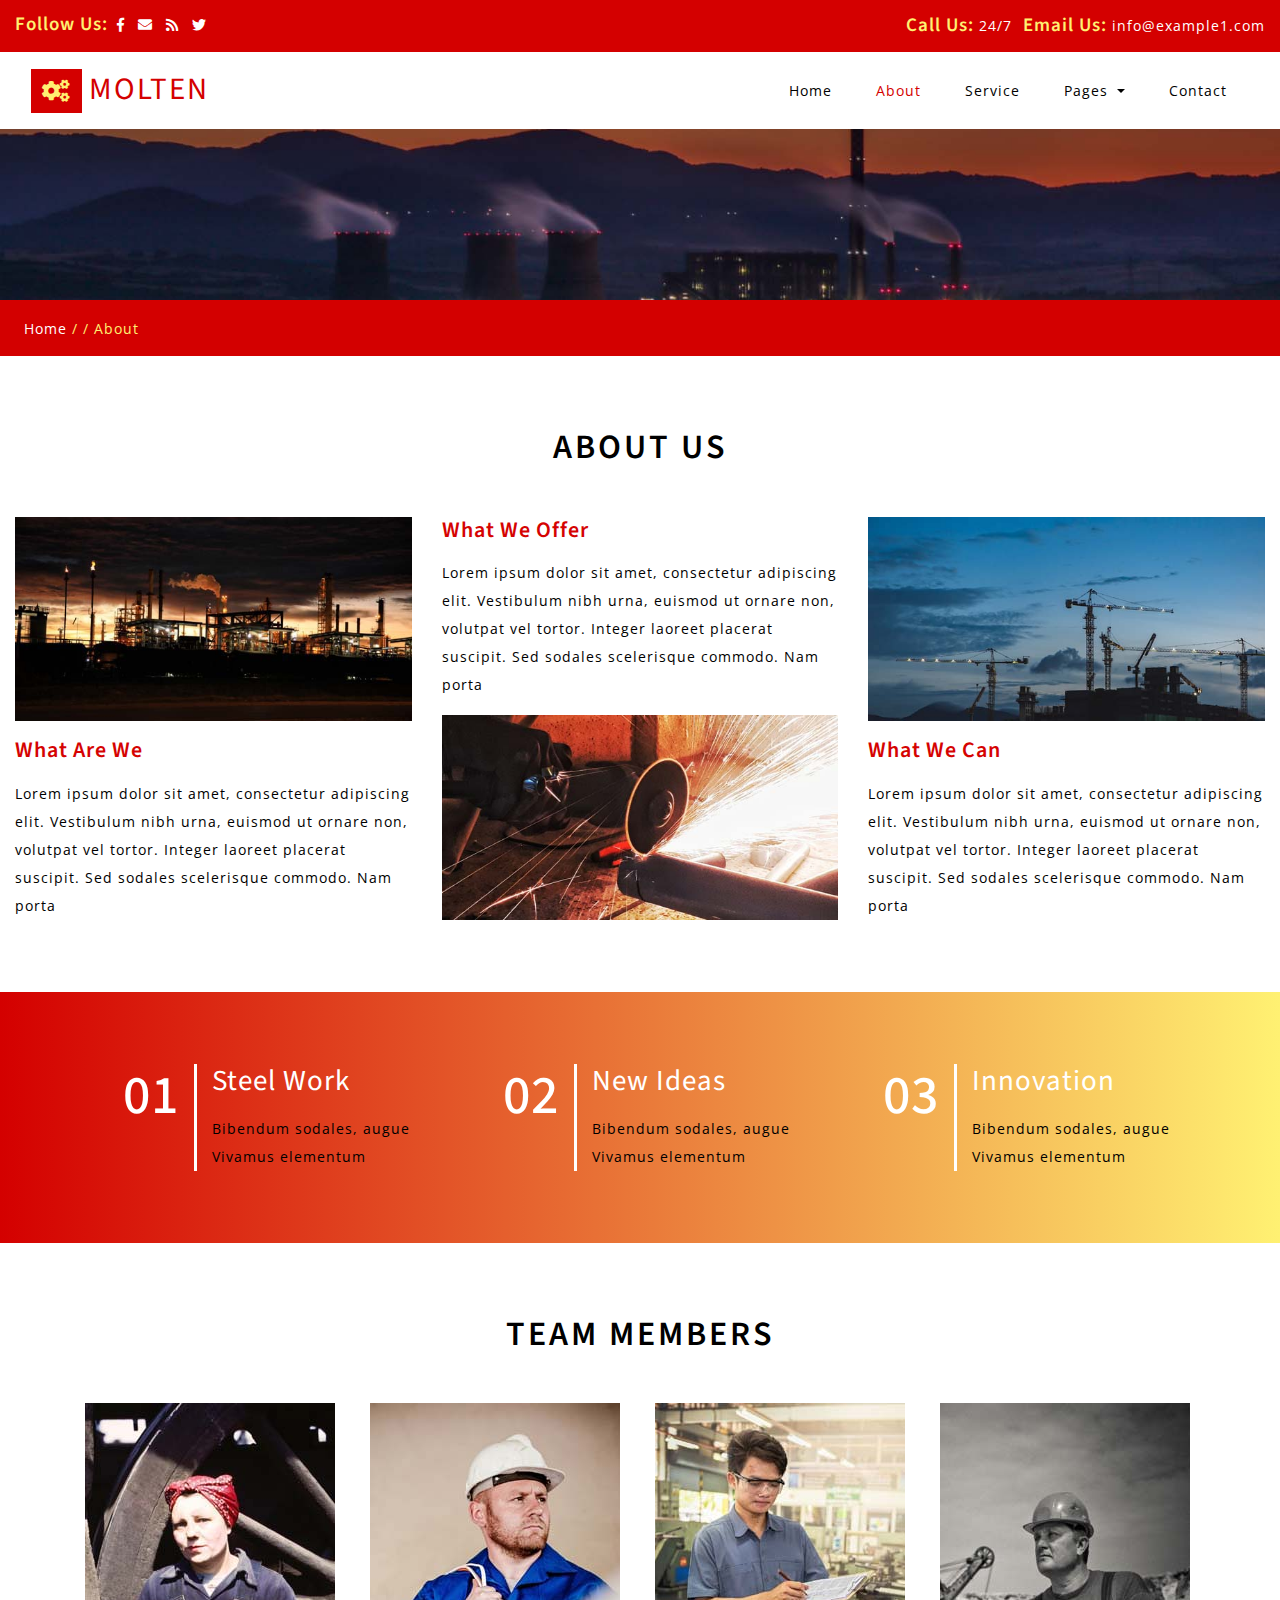
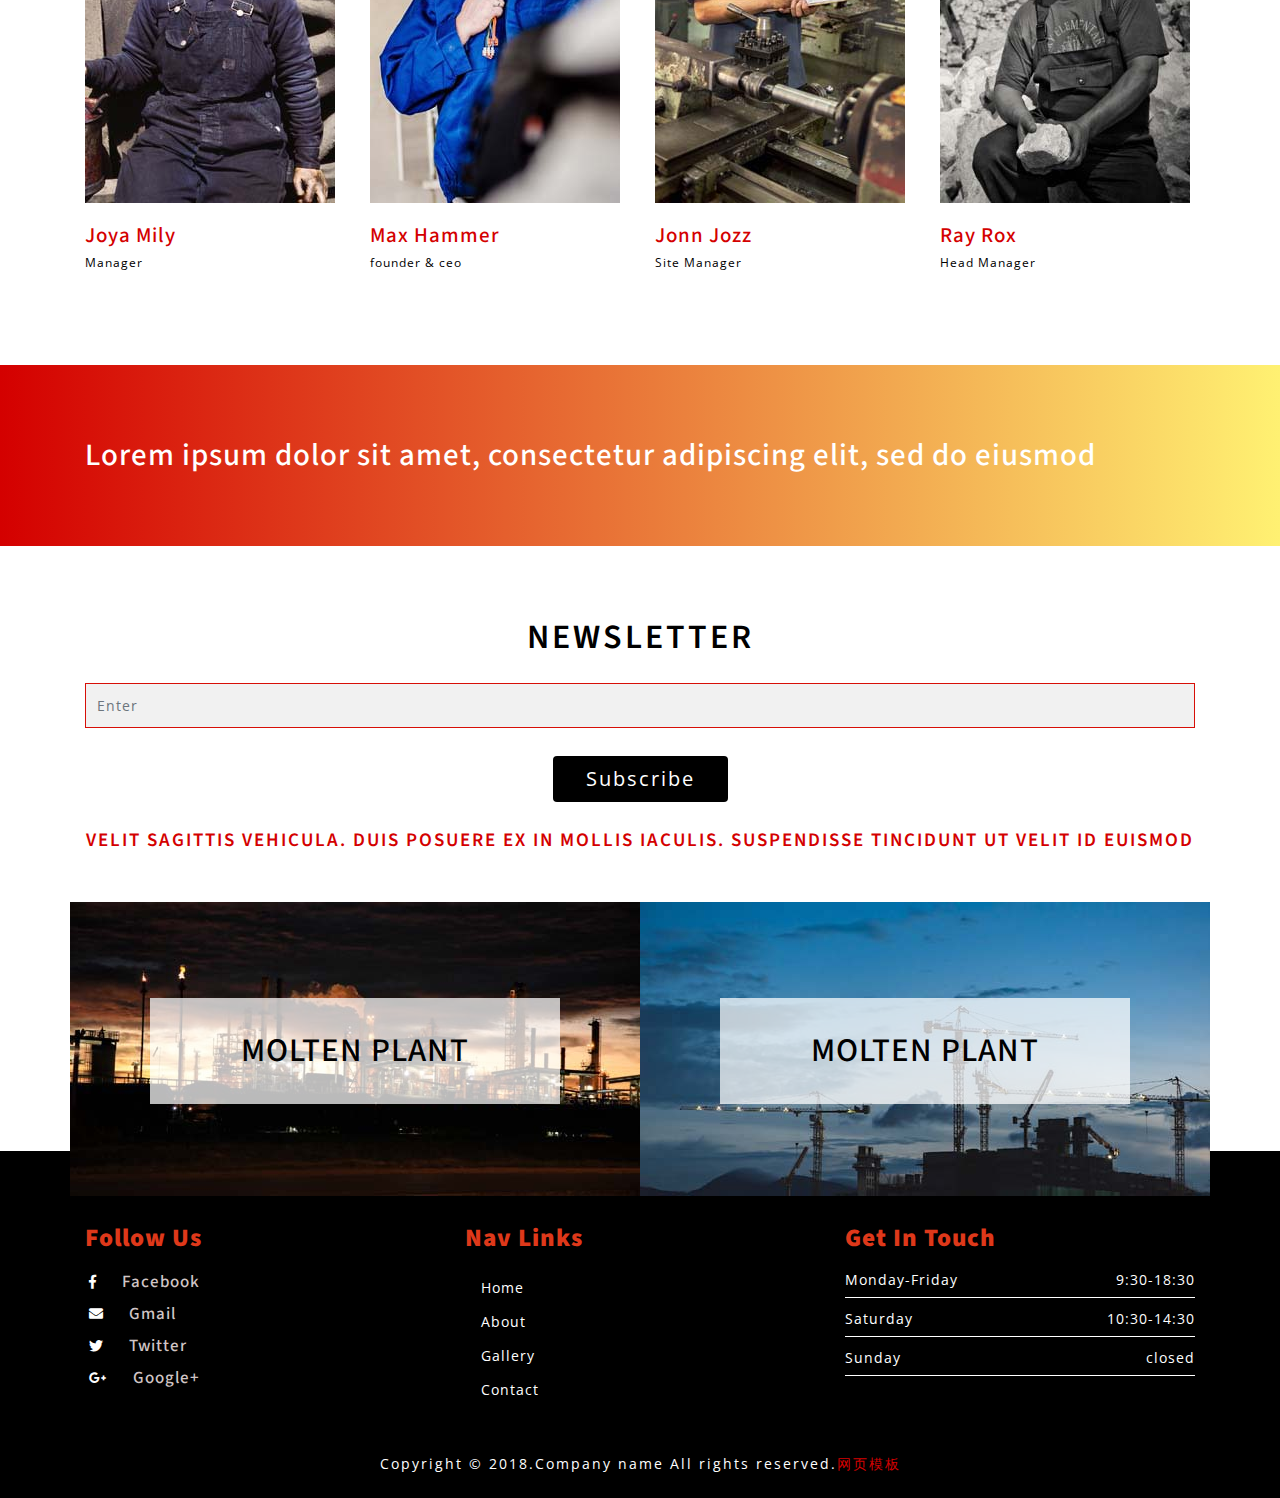
==== about.html @ 195ca198 "fisrt commit" ====
<!DOCTYPE html>
<html lang="zxx">
   <head>
      <title>About</title>
      <!--meta tags -->
      <meta charset="UTF-8">
      <meta name="viewport" content="width=device-width, initial-scale=1">
      <meta name="keywords" content="" />
      <script>
         addEventListener("load", function () {
         	setTimeout(hideURLbar, 0);
         }, false);
         
         function hideURLbar() {
         	window.scrollTo(0, 1);
         }
      </script>
      <!--//meta tags ends here-->
      <!--booststrap-->
      <link href="css/bootstrap.min.css" rel="stylesheet" type="text/css" media="all">
      <!--//booststrap end-->
      <!-- font-awesome icons -->
      <link href="css/fontawesome-all.min.css" rel="stylesheet" type="text/css" media="all">
      <!-- //font-awesome icons -->
      <!--stylesheets-->
      <link href="css/style.css" rel='stylesheet' type='text/css' media="all">
      <!--//stylesheets-->
      <link href="http://fonts.googleapis.com/css?family=Source+Sans+Pro:300,400,600,700" rel="stylesheet">
      <link href="http://fonts.googleapis.com/css?family=Open+Sans:300,400,600" rel="stylesheet">
   </head>
   <body>
      <!--headder-->
      <div class="header-outs" id="header">
         <!--banner -->
         <div class="header-most-top">
            <div class="one-headder">
               <div class="container-fluid">
                  <div class="row left-indus-icons RWDpagescrollfix">
                     <div class="col-lg-5 col-md-5 col-sm-4 pr-0 icons">
                        <ul>
                           <li>
                              <h4> Follow Us:</h4>
                           </li>
                           <li><a href="#"><span class="fab fa-facebook-f"></span></a></li>
                           <li><a href="#"><span class="fas fa-envelope"></span></a></li>
                           <li><a href="#"><span class="fas fa-rss"></span></a></li>
                           <li><a href="#"><span class="fab fa-twitter"></span></a></li>
                        </ul>
                     </div>
                     <div class="col-lg-7 col-md-7 col-sm-8 agile-email-call ">
                        <ul>
                           <li>
                              <h4>Call Us:</h4>
                           </li>
                           <li>
                              <p>24/7</p>
                           </li>
                           <li >
                              <h4>Email Us:</h4>
                           </li>
                           <li>
                              <p><a href="mailto:info@example.com">info@example1.com</a></p>
                           </li>
                        </ul>
                     </div>
                  </div>
               </div>
            </div>
            <div class="headder-nav-icon pagescrollfix">
               <div class="container-fluid">
                  <div class="nav-headder-top">
                     <!--//navigation section -->
                     <nav class="navbar navbar-expand-lg navbar-light pagescrollfix">
                        <div class="hedder-up">
                           <h1><a class="navbar-brand" href="index.html"><span class="fas fa-cogs"></span>Molten</a></h1>
                        </div>
                        <button class="navbar-toggler" type="button" data-toggle="collapse" data-target="#navbarSupportedContent" aria-controls="navbarSupportedContent" aria-expanded="false" aria-label="Toggle navigation">
                        <span class="navbar-toggler-icon"></span>
                        </button>
                        <div class="collapse navbar-collapse justify-content-end" id="navbarSupportedContent">
                           <ul class="navbar-nav ">
                              <li class="nav-item ">
                                 <a class="nav-link" href="index.html">Home <span class="sr-only">(current)</span></a>
                              </li>
                              <li class="nav-item active">
                                 <a href="about.html" class="nav-link">About</a>
                              </li>
                              <li class="nav-item">
                                 <a href="service.html" class="nav-link">Service</a>
                              </li>
                              <li class="nav-item dropdown">
                                 <a class="nav-link dropdown-toggle" href="#" id="navbarDropdown" role="button" data-toggle="dropdown" aria-haspopup="true" aria-expanded="false">
                                 Pages
                                 </a>
                                 <div class="dropdown-menu" aria-labelledby="navbarDropdown">
                                    <a class="nav-link " href="typography.html">Typography</a>
                                    <a class="nav-link " href="gallery.html">Gallery</a>
                                 </div>
                              </li>
                              <li class="nav-item">
                                 <a href="contact.html" class="nav-link">Contact</a>
                              </li>
                           </ul>
                        </div>
                     </nav>
                  </div>
                  <div class="clearfix"> </div>
               </div>
            </div>
         </div>
         <!-- //Navigation -->
      </div>
      <!--//headder-->
      <!-- banner -->
      <div class="inner_page-banner one-img">
      </div>
      <!--//banner -->
      <!-- short -->
      <div class="using-border py-3">
         <div class="inner_breadcrumb  ml-4">
            <ul class="short_ls">
               <li>
                  <a href="index.html">Home</a>
                  <span>/ /</span>
               </li>
               <li>About</li>
            </ul>
         </div>
      </div>
      <!-- //short-->
      <!--about-->
      <!--about-one-->
      <section class="about-inner py-lg-4 py-md-3 py-sm-3 py-3">
         <div class="container-fluid py-lg-5 py-md-4 py-sm-4 py-3">
            <div class="title text-center mb-lg-5 mb-md-4 mb-sm-4 mb-3">
               <h3>About Us</h3>
            </div>
            <div class="row">
               <div class="col-lg-4 col-md-4 w3layouts-right-side-img">
                  <div class="w3layouts-left-side-img">
                     <img src="images/ff1.jpg" alt=" " class="img-fluid">
                  </div>
                  <div class="abut-inner-wls-head">
                     <h4 class="py-3">What Are We</h4>
                     <p>Lorem ipsum dolor sit amet, consectetur adipiscing elit. Vestibulum nibh urna, euismod ut ornare non, volutpat vel tortor. Integer laoreet placerat suscipit. Sed sodales scelerisque commodo. Nam porta</p>
                  </div>
               </div>
               <div class="col-lg-4 col-md-4 w3layouts-right-side-img">
                  <div class="abut-inner-wls-head mb-3">
                     <h4 class="pb-3">What We Offer</h4>
                     <p>Lorem ipsum dolor sit amet, consectetur adipiscing elit. Vestibulum nibh urna, euismod ut ornare non, volutpat vel tortor. Integer laoreet placerat suscipit. Sed sodales scelerisque commodo. Nam porta</p>
                  </div>
                  <div class="w3layouts-left-side-img">
                     <img src="images/ff3.jpg" alt=" " class="img-fluid">
                  </div>
               </div>
               <div class="col-lg-4 col-md-4 w3layouts-right-side-img">
                  <div class="w3layouts-left-side-img">
                     <img src="images/ff2.jpg" alt="g3 " class="img-fluid">
                  </div>
                  <div class="abut-inner-wls-head">
                     <h4 class="py-3">What We Can</h4>
                     <p>Lorem ipsum dolor sit amet, consectetur adipiscing elit. Vestibulum nibh urna, euismod ut ornare non, volutpat vel tortor. Integer laoreet placerat suscipit. Sed sodales scelerisque commodo. Nam porta</p>
                  </div>
               </div>
            </div>
         </div>
      </section>
      <!--//about-->
      <!--Fun-facts-->
      <section class="fun-facts py-lg-4 py-md-3 py-sm-3 py-3">
         <div class="container py-lg-5 py-md-5 py-sm-4 py-3">
         <div class="row">
            <div class="col-lg-4 funt-list-grids">
               <div class="row">
                  <div class="col-md-4 col-sm-4 col-4 funt-agile-grids text-right">
                     <h6>01</h6>
                  </div>
                  <div class="col-md-8 col-sm-8 col-8 funt-agile-text text-left">
                     <h4 class="mb-3">Steel Work</h4>
                     <p>Bibendum sodales, augue Vivamus elementum</p>
                  </div>
               </div>
            </div>
            <div class="col-lg-4 funt-list-grids">
               <div class="row">
                  <div class="col-md-4 col-sm-4 col-4 funt-agile-grids text-right">
                     <h6>02</h6>
                  </div>
                  <div class="col-md-8 col-sm-8 col-8 funt-agile-text text-left">
                     <h4 class="mb-3">New Ideas</h4>
                     <p>Bibendum sodales, augue Vivamus elementum</p>
                  </div>
               </div>
            </div>
            <div class="col-lg-4 funt-list-grids">
               <div class="row">
                  <div class="col-md-4 col-sm-4 col-4 funt-agile-grids text-right">
                     <h6>03</h6>
                  </div>
                  <div class="col-md-8 col-sm-8 col-8 funt-agile-text text-left">
                     <h4 class="mb-3">Innovation</h4>
                     <p>Bibendum sodales, augue Vivamus elementum</p>
                  </div>
               </div>
            </div>
         </div>
		 </div>
      </section>
      <!--//Fun-facts-->
      <!--team-->
      <section class="team py-lg-4 py-md-3 py-sm-3 py-3" id="team">
         <div class="container py-lg-5 py-md-4 py-sm-4 py-3">
            <div class="title text-center mb-lg-5 mb-md-4 mb-sm-4 mb-3">
               <h3>Team Members</h3>
            </div>
            <div class="row">
               <div class="col-lg-3 col-md-6 col-sm-6 team-list-team">
                  <div class="team-member">
                     <div class="team-img">
                        <img src="images/t1.jpg" alt="" class="image-fluid">
                     </div>
                     <div class="team-hover">
                        <div class="desk">
                           <h4 class="mb-2">Joya Mily</h4>
                           <p>Lorem ipsum dolor sit amet</p>
                        </div>
                        <div class="s-link">
                           <ul>
                              <li><a href="#"><span class="fab fa-facebook-f"></span></a></li>
                              <li><a href="#"><span class="fas fa-envelope"></span></a></li>
                              <li><a href="#"><span class="fab fa-twitter"></span></a></li>
                           </ul>
                        </div>
                     </div>
                  </div>
                  <div class="team-title">
                     <h5>Joya Mily</h5>
                     <span>Manager</span>
                  </div>
               </div>
               <div class="col-lg-3 col-md-6 col-sm-6 team-list-team">
                  <div class="team-member">
                     <div class="team-img">
                        <img src="images/t2.jpg" alt="" class="image-fluid">
                     </div>
                     <div class="team-hover">
                        <div class="desk">
                           <h4 class="mb-2">Max  Hammer</h4>
                           <p>Lorem ipsum dolor sit amet</p>
                        </div>
                        <div class="s-link">
                           <ul>
                              <li><a href="#"><span class="fab fa-facebook-f"></span></a></li>
                              <li><a href="#"><span class="fas fa-envelope"></span></a></li>
                              <li><a href="#"><span class="fab fa-twitter"></span></a></li>
                           </ul>
                        </div>
                     </div>
                  </div>
                  <div class="team-title">
                     <h5>Max  Hammer</h5>
                     <span>founder & ceo</span>
                  </div>
               </div>
               <div class="col-lg-3 col-md-6 col-sm-6 team-list-team">
                  <div class="team-member">
                     <div class="team-img">
                        <img src="images/t3.jpg" alt="" class="image-fluid">
                     </div>
                     <div class="team-hover">
                        <div class="desk">
                           <h4 class="mb-2">Jonn Jozz</h4>
                           <p>Lorem ipsum dolor sit amet</p>
                        </div>
                        <div class="s-link">
                           <ul>
                              <li><a href="#"><span class="fab fa-facebook-f"></span></a></li>
                              <li><a href="#"><span class="fas fa-envelope"></span></a></li>
                              <li><a href="#"><span class="fab fa-twitter"></span></a></li>
                           </ul>
                        </div>
                     </div>
                  </div>
                  <div class="team-title">
                     <h5>Jonn Jozz</h5>
                     <span>Site Manager</span>
                  </div>
               </div>
               <div class="col-lg-3 col-md-6 col-sm-6 team-list-team">
                  <div class="team-member">
                     <div class="team-img">
                        <img src="images/t4.jpg" alt="" class="image-fluid">
                     </div>
                     <div class="team-hover">
                        <div class="desk">
                           <h4 class="mb-2">Ray Rox</h4>
                           <p>Lorem ipsum dolor sit amet </p>
                        </div>
                        <div class="s-link">
                           <ul>
                              <li><a href="#"><span class="fab fa-facebook-f"></span></a></li>
                              <li><a href="#"><span class="fas fa-envelope"></span></a></li>
                              <li><a href="#"><span class="fab fa-twitter"></span></a></li>
                           </ul>
                        </div>
                     </div>
                  </div>
                  <div class="team-title">
                     <h5>Ray Rox</h5>
                     <span>Head Manager</span>
                  </div>
               </div>
            </div>
         </div>
      </section>
      <!--//team-->
      <!--comments-->
      <section class="comments py-lg-4 py-md-3 py-sm-3 py-3">
         <div class="container py-lg-5 py-md-4 py-sm-4 py-3">
            <div class="fun-hedder-up">
               <h2>Lorem ipsum dolor sit amet, consectetur adipiscing elit, sed do eiusmod</h2>
            </div>
         </div>
      </section>
      <!--//comments-->
      <!--Footer -->
      <section class="py-lg-4 py-md-3 py-sm-3 py-3">
         <div class="container py-lg-5 py-md-5 py-sm-4 py-4">
         <div class="title text-center mb-lg-4 mb-md-3 mb-3">
            <h3>NewsLetter</h3>
         </div>
         <div class="mt-lg-4 mt-3 address_mail_footer_grids">
            <div class="news-about-us">
               <form action="#" method="post">
                  <div class=" subscribe-form ">
                     <div class="form-group contact-forms">
                        <input type="email" class="form-control" placeholder="Enter" required="">
                     </div>
                     <div class="text-center click-subscribe">
                        <button type="submit" class="btn click-me">Subscribe</button>
                     </div>
                  </div>
               </form>
               <div class="info-sub-w3 text-center mt-lg-4 mt-3">
                  <h5>velit sagittis vehicula. Duis posuere ex in mollis iaculis. 
                     Suspendisse tincidunt ut velit id euismod
                  </h5>
               </div>
            </div>
         </div>
		  </div>
      </section>
      <section class="images-position-grid">
         <div class="container">
            <div class="row imgs-both-side">
               <div class="col-lg-6 col-md-6 col-sm-6 img-first-left">
                  <h5>Molten Plant</h5>
               </div>
               <div class="col-lg-6 col-md-6 col-sm-6 img-second-left">
                  <h5>Molten Plant</h5>
               </div>
            </div>
         </div>
      </section>
      <footer class="buttom-footer py-lg-4 py-md-3 py-sm-3 py-3">
         <section>
            <div class="container py-lg-5 py-md-5 py-sm-4 py-4">
               <div class="">
                  <div class="row footer-agile-grids ">
                     <div class="col-lg-4 col-md-4 col-sm-12 wthree-left-right">
                        <h4 class="pb-lg-3 pb-3">Follow Us</h4>
                        <div class="footer-icons">
                           <ul>
                              <li class="mb-2">
                                 <a href="#"><span class="fab fa-facebook-f"></span></a>
                                 <h6 class="ml-3 text-left">Facebook</h6>
                              </li>
                              <li class="mb-2">
                                 <a href="#"><span class="fas fa-envelope"></span></a>
                                 <h6 class="ml-3 text-left">Gmail</h6>
                              </li>
                              <li class="mb-2">
                                 <a href="#"><span class="fab fa-twitter"></span></a>
                                 <h6 class="ml-3 text-left">Twitter</h6>
                              </li>
                              <li class="mb-2">
                                 <a href="#"><span class="fab fab fa-google-plus-g"></span></a>
                                 <h6 class="ml-3 text-right">Google+</h6>
                              </li>
                           </ul>
                        </div>
                     </div>
                     <div class="col-lg-4 col-md-4 col-sm-12 wthree-left-right">
                        <h4 class="pb-lg-3 pb-3">Nav Links</h4>
                        <nav class="border-line">
                           <ul class="nav flex-column">
                              <li class="nav-item active">
                                 <a class="nav-link" href="index.html">Home <span class="sr-only">(current)</span></a>
                              </li>
                              <li class="nav-item">
                                 <a href="about.html" class="nav-link">About</a>
                              </li>
                              <li class="nav-item">
                                 <a href="gallery.html" class="nav-link">Gallery</a>
                              </li>
                              <li class="nav-item">
                                 <a href="contact.html" class="nav-link">Contact</a>
                              </li>
                           </ul>
                        </nav>
                     </div>
                     <div class="wthree-left-right col-lg-4 col-md-4 col-sm-12">
                        <h4 class="pb-lg-3 pb-3">Get In Touch</h4>
                        <div class="wls-hours-list">
                           <ul>
                              <li class="d-flex">Monday-Friday<span class="time ml-auto"> 9:30-18:30</span></li>
                              <li class="d-flex">Saturday <span class="time ml-auto">10:30-14:30</span></li>
                              <li class="d-flex">Sunday   <span class="time ml-auto">     closed</span></li>
                           </ul>
                        </div>
                     </div>
                  </div>
               </div>
            </div>
         </section>
         <div class="copy-agile-right text-center">
            <p>Copyright &copy; 2018.Company name All rights reserved.<a target="_blank" href="http://sc.chinaz.com/moban/">&#x7F51;&#x9875;&#x6A21;&#x677F;</a>
            </p>
         </div>
      </footer>
      <!-- //Footer -->
      <!--js working-->
      <script src='js/jquery-2.2.3.min.js'></script>
      <!--//js working-->
      <!--Nav script scrollon--> 
      <script>
         $(window).scroll(function() {
             if ($(document).scrollTop() > 150) {
                 $('nav.pagescrollfix,nav.RWDpagescrollfix').addClass('shrink');
             } else {
                 $('nav.pagescrollfix,nav.RWDpagescrollfix').removeClass('shrink');
             }
         });
      </script>
      <!--//Nav script scrollon--> 
      <!-- start-smoth-scrolling -->
      <script src="js/move-top.js"></script>
      <script src="js/easing.js"></script>
      <script>
         jQuery(document).ready(function ($) {
         	$(".scroll").click(function (event) {
         		event.preventDefault();
         		$('html,body').animate({
         			scrollTop: $(this.hash).offset().top
         		}, 900);
         	});
         });
      </script>
      <!-- start-smoth-scrolling -->
      <!-- here stars scrolling icon -->
      <script>
         $(document).ready(function () {
         
         	var defaults = {
         		containerID: 'toTop', // fading element id
         		containerHoverID: 'toTopHover', // fading element hover id
         		scrollSpeed: 1200,
         		easingType: 'linear'
         	};
         
         
         	$().UItoTop({
         		easingType: 'easeOutQuart'
         	});
         
         });
      </script>
      <!-- //here ends scrolling icon -->
      <!--bootstrap working-->
      <script src="js/bootstrap.min.js"></script>
      <!-- //bootstrap working-->
   </body>
</html>
---- css/style.css ----
html,
body {
padding: 0;
margin: 0;
background: #fff;
letter-spacing: 1px;
font-family: 'Open Sans', sans-serif;
}
body a {
outline: none;
transition: 0.5s all;
-webkit-transition: 0.5s all;
-moz-transition: 0.5s all;
-o-transition: 0.5s all;
-ms-transition: 0.5s all;
text-decoration: none;
}
body a:hover {
text-decoration: none;
}
body a:focus,
a:hover {
text-decoration: none;
}
input[type="button"],
input[type="submit"] {
transition: 0.5s all;
-webkit-transition: 0.5s all;
-moz-transition: 0.5s all;
-o-transition: 0.5s all;
-ms-transition: 0.5s all;
letter-spacing: 1px;
font-family: 'Open Sans', sans-serif;
}
select,input[type="email"],input[type="text"],input[type=password],
input[type="button"],input[type="submit"],textarea,span{
font-family: 'Open Sans', sans-serif;
transition:0.5s all;
-webkit-transition:0.5s all;
-moz-transition:0.5s all;
-o-transition:0.5s all;
-ms-transition:0.5s all;
letter-spacing: 1px;
}
h1,
h2,
h3,
h4,
h5,
h6 {
margin: 0;
padding: 0;
font-family: 'Source Sans Pro', sans-serif;
letter-spacing: 1px;
}
p {
margin: 0;
padding: 0;
letter-spacing: 1px;
font-family: 'Open Sans', sans-serif;
}
ul {
margin: 0;
padding: 0;
list-style-type: none;
}
ul li{display:inline-block;}
/*-- //Reset-Code --*/
.title  h3{
font-size:35px;
color: #000;
letter-spacing: 3px;
font-weight: 600;
text-transform: uppercase;
}
.clr {
color: #fff;
}
.agile-email-call ul li p a,.agile-email-call ul li p,
.info-sub-w3 p,.arrow ul li p,.fun-facts p,
.news-agile-text p,.service-list-grid p,.team-list-info p
,.desk p,.abut-inner-wls-head p,.service-icon-list p,.footer_grid_left p{
font-size: 14px;
color: #fff;
line-height: 28px;
}
.info-sub-w3 p,.arrow ul li p,.fun-facts p,
.news-agile-text p,.service-list-grid p,.team-list-info p,.desk p,
.abut-inner-wls-head p,.service-icon-list p,.footer_grid_left p,.footer_grid_left p a{color:#000;}
.icons ul li h4,.agile-email-call ul li h4{
color: #fff172;
font-size: 20px;
font-weight: 600;
}
.agile-email-call ul li:nth-child(2) {
margin-right: 6px;
}
.arrow ul li,.footer-icons ul li{display:block;}
.agile-email-call ul li p a:hover{color:#000;}
/*-- header --*/ 
.header-outs {
position: relative;
}
.header-most-top {
position: absolute;
width: 100%;
/* top: 0px; */
z-index: 99;
}
/*.headder-nav-icon.pagescrollfix {
position: absolute;
background: #fff;
width: 100%;
top: 53px;
z-index: 9999;
}*/
/*--nav--*/
.left-indus-icons {
padding: 12px 0px;
background: #d40000;
}
.icons ul li a span, .footer-icons ul li a span {
font-size: 14px;
margin: 0px 4px;
color: #ffffff;
transition: 0.5s all;
-webkit-transition: 0.5s all;
transition: 0.5s all;
-moz-transition: 0.5s all;
}
.icons ul li a span:hover{color: #000}
.footer-icons ul li a span:hover {color: #d40000}
.agile-email-call ul li:nth-child(2) {
margin-right: 6px;
}
.headder-nav-icon.pagescrollfix {
background: #fff;
}
h1 a.navbar-brand {
font-size: 33px;
color: #d40000 !important;
text-transform: uppercase;
font-weight: 400;
letter-spacing: 2px;
line-height: 28px;
}
a.navbar-brand span {
background: #d40000;
padding: 11px;
font-size: 25px;
color: #fff172;
margin-right: 7px;
}
.agile-email-call {
text-align: right;
}
nav.navbar.navbar-expand-lg.navbar-light.pagescrollfix {
background: rgba(0, 0, 0, 0);
z-index: 9999;
padding: 1em 1em;
top: 0;
border:none;
}
.navbar-light .navbar-nav .show>.nav-link, .navbar-light .navbar-nav .active>.nav-link, .navbar-light .navbar-nav .nav-link.show, .navbar-light .navbar-nav .nav-link.active, .navbar-light .navbar-nav .nav-link:hover, .navbar-light .navbar-nav .nav-link:focus {
background: transparent;
color: #d40000;
}
li.nav-item.active {
background: transparent;
}
.navbar-light .navbar-nav .nav-link {
padding: 6px 22px;
color: #000000;
background: transparent;
font-size: 14px;
letter-spacing: 1px;
text-transform: capitalize;
}
a.nav-item.nav-link{
padding: 0.3em 1.2em;
color: #00c1cf;
font-size: 1em;
letter-spacing: 1px;
font-weight: 300 !important;
}
a.nav-item.nav-link:hover {
color: #00a3af;
}
a.pagescrolldisplay {
visibility: hidden;
transition: all 0s ease;
}
nav.navbar.shrink.pagescrollfix a.pagescrolldisplay {
visibility: visible;
transition: all 0.5s ease;
color: #000000;
font-weight: 300;
}
nav.navbar.shrink.pagescrollfix {
width: 100%;
height: 65px; 
box-shadow: 0 1px 0 0 #dadada;
position: fixed;
left: 0px;
transition: all 1.2s ease;
-webkit-box-shadow: 0 0 10px rgba(0, 0, 0, 0.2);
-moz-box-shadow: 0 0 10px rgba(0, 0, 0, 0.2);
box-shadow: 0 0 10px rgba(0, 0, 0, 0.2);
background: #fff !important;
z-index: 9;
}
nav.navbar.shrink .navbar-brand img {
transition: all 1s ease;
}
/*--nav.navbar.shrink a {
font-size: 14px;
transition: all 1s ease;
}--*/
nav.navbar.shrink .navbar-toggler {
transition: all 1.5s ease;
}
/*-- //nav--*/
/*-- //header --*/ 
/*-- banner --*/ 
.one-img{  background: url(../images/b1.jpg)no-repeat center;}
.two-img{  background: url(../images/b2.jpg)no-repeat center;}
.three-img{  background: url(../images/b3.jpg)no-repeat center;} 
.slider-img{  background-size: cover;
-webkit-background-size: cover;
-moz-background-size: cover;
-o-background-size: cover;
-ms-background-size: cover;
min-height: 800px;}  
.rslides {
position: relative;
list-style: none;
overflow: hidden;
width: 100%;
padding: 0;
margin: 0;
}
.rslides li {
-webkit-backface-visibility: hidden;
position: absolute;
display: none;
width: 100%;
left: 0;
top: 0;
}
.rslides li:first-child {
position: relative;
display: block;
float: left;
}
.rslides img {
display: block;
height: auto;
float: left;
width: 100%;
border: 0;
}
/*-- //banner Slider --*/
.rslides {
margin: 0 auto 40px;
}
#slider2,
#slider3 {
box-shadow: none;
-moz-box-shadow: none;
-webkit-box-shadow: none;
margin: 0 auto;
}
.rslides_tabs {
list-style: none;
padding: 0;
background: rgba(0,0,0,.25);
box-shadow: 0 0 1px rgba(255,255,255,.3), inset 0 0 5px rgba(0,0,0,1.0);
-moz-box-shadow: 0 0 1px rgba(255,255,255,.3), inset 0 0 5px rgba(0,0,0,1.0);
-webkit-box-shadow: 0 0 1px rgba(255,255,255,.3), inset 0 0 5px rgba(0,0,0,1.0);
font-size: 18px;
list-style: none;
margin: 0 auto 50px;
max-width: 540px;
padding: 10px 0;
text-align: center;
width: 100%;
}
.rslides_tabs li {
display: inline;
float: none;
margin-right: 1px;
}
.rslides_tabs a {
width: auto;
line-height: 20px;
padding: 9px 20px;
height: auto;
background: transparent;
display: inline;
}
.rslides_tabs li:first-child {
margin-left: 0;
}
.rslides_tabs .rslides_here a {
background: rgba(255,255,255,.1);
color: #fff;
font-weight: bold;
}
a {
color: #fff;
text-decoration: none;
}
/* Callback example */
/*.events {
list-style: none;
}*/
.callbacks_container {
position: relative;
float: left;
width: 100%;
}
.callbacks {
position: relative;
list-style: none;
overflow: hidden;
width: 100%;
padding: 0;
margin: 0;
}
.callbacks li {
position: absolute;
width: 100%;
left: 0;
top: 0;
}
.callbacks img {
display: block;
position: relative;
z-index: 1;
height: auto;
width: 100%;
border: 0;
}
.callbacks .caption {
display: block;
position: absolute;
z-index: 2;
font-size: 20px;
text-shadow: none;
color: #fff;
background: #000;
background: rgba(0,0,0, .8);
left: 0;
right: 0;
bottom: 0;
padding: 10px 20px;
margin: 0;
max-width: none;
}
.slider-info {
padding: 25em 0 0;
}
.slider-info h5 {
font-size: 51px;
color: #d40000;
font-weight: 700;
width:51%;
padding: 5px 13px;
background: #ffffff;
letter-spacing: 3px;
margin-bottom: 11px;
/* text-shadow: 1px 1px 7px #151212; */
}
.slider-info p {
color: #fff;
font-size: 15px;
text-shadow: 2px 2px 8px #000;
padding-right: 36em;
line-height: 27px;
font-weight: 300;
letter-spacing: 0px;
}
/*.callbacks_nav {
position: absolute;
-webkit-tap-highlight-color: rgba(0,0,0,0);
top:71%;
left:81px;
opacity: 0.7;
border: 1px solid #fff;
z-index: 3;
text-indent: -9999px;
overflow: hidden;
text-decoration: none;
height: 47px;
width: 47px;
background:#000 url("../images/left-arrow.png") no-repeat left top 38%;
margin-top: -45px;
transform: rotate(89deg);
-webkit-transform: rotate(89deg);
-ms-transform: rotate(89deg);
}
.callbacks_nav:active {
opacity: 1.0;}
.callbacks_nav.next {
left: auto; 
background: #000 url(../images/right-arrow.png) no-repeat 0px 0px ;
background-position: right top 39%; 
right: 0; 
top:78%;
}
.callbacks_nav ,
.callbacks_nav.next {
background-size:35px;
}*/
#slider3-pager a {
display: inline-block;
}
#slider3-pager img {
float: left;
}
#slider3-pager .rslides_here a {
background: transparent;
box-shadow: 0 0 0 2px #666;
}
#slider3-pager a {
padding: 0;
}
/*--pager--*/
.callbacks_tabs {
list-style: none;
position: absolute;
padding: 0;
bottom: 182px;
left: 24%;
margin: 0;
z-index: 9;
display: block;
text-align: center;
}
.callbacks_tabs li {
display: inline-block;
margin: 0px 2px 0px;
}
.callbacks_tabs a {
visibility: hidden;
}
.callbacks_tabs a:after {
content: "\f111";
font-size: 0;
font-family: FontAwesome;
visibility: visible;
display: block;
width: 21px;
height: 21px;
display: inline-block;
background: #d40000;
border: none;
border-radius: 50%;
}
.callbacks_here a:after {
background: #fff;
border: 4px solid #d40000;
}
/*-- inner-banner --*/ 
.inner_page-banner {
text-align: center;
background: url(../images/b1.jpg) no-repeat center;
background-size: cover;
-webkit-background-size: cover;
-moz-background-size: cover;
-o-background-size: cover;
-ms-background-size: cover;
min-height: 300px;
}
ul.short_ls li a {
color: #fff;
text-decoration: none;
}
ul.short_ls li {
list-style: none;
display: inline-block;
letter-spacing: 1px;
color: #fff172;
font-size: 14px;
}
.using-border {
width: 100%;
border: none;
background:#d30000;
}
/*-- //inner-banner --*/ 
/*-- //banner --*/
/*--about --*/
.video-left-w3l iframe {
width: 100%;
height: 308px;
border: none;
}
/*-- counter--*/
.counter ,.wthree-left-right h4{
font-size:27px;
color:#fff;
font-weight:900;
letter-spacing: 1px;
}
.stat-info h5,.blog-slider-wls h4 a{
font-size: 19px;
line-height: 26px;
color:#FFEB3B;
text-transform:capitalize;
font-style: italic;
}
.stats-grid {
background: #000;
padding: 1em 1em;
}
/*-- //counter --*/
.info-sub-w3 h5{
color:#d40000;
font-size: 19px;
text-transform: uppercase;
line-height: 29px;
letter-spacing: 2px;
font-weight: 600;
}
.arrow span.dog-arrow {
color: #d40000;
font-size: 11px;
}
.arrow ul li span {
display: inline-block;
padding: 0px 6px 17px 0px;
}
.arrow ul li p {
display: inline-block;
}
.outs_more-buttn a {
font-size: 16px;
color: #fff;
text-decoration: none;
display: inline-block;
letter-spacing: 2px;
background-color:#000;
outline: none;
padding: 9px 20px;
border: 2px solid #ffffff;
margin-top: 17px;
}
.outs_more-buttn a:hover,.click-me:hover{
color:#d40000;
}
/*-- //about --*/
/*--fun-facts--*/
.fun-facts,.comments{  
background: -webkit-linear-gradient(to left,#fff172,#d40000);
background: -ms-linear-gradient(to left,#fff172,#d40000);
background: -moz-linear-gradient(to left,#fff172,#d40000);
background: -o-linear-gradient(to left,#fff172,#d40000);
background: linear-gradient(to left,#fff172,#d40000);
}
.funt-agile-grids h6 {
font-size: 4em;
color: #fff;
}
.funt-agile-grids{
border: none;
border-right: 3px solid #fff;
}
.fun-hedder-up h2,.fun-hedder-up h6{
font-size: 33px;
color: #fff;
}
.fun-facts h4{
font-size: 30px;
color:#fff;
font-weight:400;
letter-spacing: 1px;
}
/*--fun-facts--*/
/*--Services--*/
.serv-w3l-grid span {
font-size: 5em;
background: #353535;
color: #ffee71;
/* padding: 21px; */
width: 50%;
text-align: center;
line-height: 170px;
height: 171px;
border-radius: 50%;
}
.service-list-grid:hover  span{color:#fff;}
/*--Services-inner--*/
.service-inner{
background: url(../images/b2.jpg)no-repeat 0px 0px;
background-size: cover;
-webkit-background-size: cover;
-moz-background-size: cover;
-o-background-size: cover;
-ms-background-size: cover;
}
.ser-left-gird {
position: relative;
}
.img-position-one {
position: absolute;
top: 79px;
left: 425px;
width: 39%;
border: 6px solid #d30000;
padding: 7px;
}
.img-position img {
box-shadow: 0 0 11px 2px black;
}
.service-icon-left span,.contact_footer_grid_left span{
font-size: 43px;
color: #000000;
transition: 0.5s all;
-webkit-transition: 0.5s all;
-moz-transition: 0.5s all;
-o-transition: 0.5s all;
-ms-transition: 0.5s all;
}
.agile-ser-coloms:hover span{color:#d50302;}
.ser-main-gird {
background:rgba(255, 255, 255, 0.7);
}
/*--Services-inner--*/
/*--//Services--*/
/*--blog--*/
.blog-slider-wls h4 a,.service-list-grid h4,.ser-list-w3layouts h4
,.abut-inner-wls-head h4 {
color: #d50302;
font-size: 22px;
font-weight: 600;
}
.news-date ul li a {
color: #222;
text-decoration: none;
font-weight: 600;
font-size: 13px;
}
.news-date ul li span {
color: #d50302;
padding-right: 6px;
font-size: 15px;
}
.news-date ul li {
margin-right: 17px;
}
.carousel-control-next-icon, .carousel-control-prev-icon {
display: inline-block;
width:35px;
height: 29px;
line-height: 28px;
font-size: 21px;
background: #db2b14 no-repeat center center;
/* background-size: 41% 57%; */
}
.carousel-control-next, .carousel-control-prev {
width:3%;
height: 93%;
color: #fff;
}
.carousel-control-prev {
left: -40px;
}
.carousel-control-next{
right:-20px
}
/*--//blog--*/
/*--team--*/
.half-txt {
width: 60%;
margin: 0 auto;
display: inline-block;
line-height: 25px;
color: #7e7e7e;
}
.text-uppercase {
text-transform: uppercase;
}
.team-member, .team-member .team-img {
position: relative;
}
.team-member {
overflow: hidden;
}
.team-member, .team-member .team-img {
position: relative;
}
.team-hover {
position: absolute;
top: 0;
left: 0;
bottom: 0;
right: 0;
margin: 0;
width: 100%;
border:15px solid #e86d34;
background-color: rgba(255, 255, 255, 0.90);
opacity: 0;
-webkit-transition: all 0.3s;
transition: all 0.3s;
}
.team-member:hover .team-hover .desk {
top: 35%;
}
.team-member:hover .team-hover, .team-member:hover .team-hover .desk, .team-member:hover .team-hover .s-link {
opacity: 1;
}
.team-hover .desk {
position: absolute;
top: 0%;
width: 100%;
opacity: 0;
-webkit-transform: translateY(-55%);
-ms-transform: translateY(-55%);
transform: translateY(-55%);
-webkit-transition: all 0.3s 0.2s;
transition: all 0.3s 0.2s;
padding: 0 20px;
}
.team-member:hover .team-hover .s-link {
bottom: 22%;
}
.team-member:hover .team-hover, .team-member:hover .team-hover .desk, .team-member:hover .team-hover .s-link {
opacity: 1;
}
.team-hover .s-link {
position: absolute;
bottom: 0;
width: 100%;
opacity: 0;
text-align: center;
-webkit-transform: translateY(45%);
-ms-transform: translateY(45%);
transform: translateY(45%);
-webkit-transition: all 0.3s 0.2s;
transition: all 0.3s 0.2s;
font-size: 35px;
}
.desk h4 {
text-align: center;
color: #000;
font-size: 20px;
font-weight: 600;
}
.team-member .s-link a {
color: #333;
font-size: 16px;
}
.team-title {
position: static;
padding: 20px 0;
display: inline-block;
letter-spacing: 2px;
width: 100%;
}
.team-title h5 {
margin-bottom: 0px;
display: block;
/* text-transform: uppercase; */
font-size: 21px;
color: #d40000;
}
.team-title span {
font-size: 12px;
color: #000000;
}
.s-link ul li a span {
color: #000;
width: 42px;
background: #000000;
height: 40px;
line-height: 39px;
border-radius: 20px;
font-size: 14px;
margin: 0px 2px;
color: #ffffff;
transition: 0.5s all;
-webkit-transition: 0.5s all;
transition: 0.5s all;
-moz-transition: 0.5s all;
}
/*--//team--*/
/*--contact--*/
.contact-forms input,.contact-forms textarea{
width:100%;
font-size: 14px;
color: #000;
padding: .8em .8em;
border: 1px solid #d70f07;
background: #f1f1f1;
outline: none;
border-radius: 0px;
}
.click-me {
font-size: 20px;
padding: 7px 32px;
color: #fff;
letter-spacing: 2px;
margin-top: .6em;
background:#000;
transition: 0.5s all;
-webkit-transition: 0.5s all;
-moz-transition: 0.5s all;
-o-transition: 0.5s all;
-ms-transition: 0.5s all;
}
.address_mail_footer_grids iframe {
width: 100%;
height: 18em;
border: 6px solid #d30000;
padding: 7px;
}
.contact-forms textarea {
resize: none;
height: 13em;
}
.contact_footer_grid_left span {
color: #d30000;
}
.footer_grid_left p a:hover{color:#d30000}
/*--//Contact--*/
/*--Gallery--*/
.gallery,.typography {
background: #e8e8e8;
}
/*--//Gallery--*/
/*--images-position--*/
.images-position-grid {
padding: 7em 0em;
}
.imgs-both-side {
position: relative;
}
.img-first-left, .img-second-left {
padding: 6em 5em 0em;
background-size: cover;
min-height: 295px;
position: absolute;
bottom: -158px;
}
.img-first-left{
left: 0px;   
}
.img-second-left {
right: 0px;
}
.img-first-left{
background: url(../images/ff1.jpg) no-repeat 0px 0px;
}
.img-second-left{
background: url(../images/ff2.jpg) no-repeat 0px 0px;
}
.img-first-left h5, .img-second-left h5 {
font-size: 36px;
color: #000;
text-transform: uppercase;
text-align: center;
background: rgba(255, 255, 255, 0.7294117647058823);
padding: 1em 0em;
}
/*--//images-position--*/
/*--Typography-- */
.sub-title span.border {
width: 70px;
height: 71px;
margin: 12px;
display: inline-block;
background: #f7f7f7;
}
.sub-head h4 {
font-size: 29px;
font-weight: 600;
color: #d40000;
}
.progress-bar {
display: -webkit-box;
display: -ms-flexbox;
display: flex;
-webkit-box-orient: vertical;
-webkit-box-direction: normal;
-ms-flex-direction: column;
flex-direction: column;
-webkit-box-pack: center;
-ms-flex-pack: center;
justify-content: center;
color: #fff;
text-align: center;
background-color: #007bff;
transition: width .6s ease;
}
.table > thead > tr > th, .table > tbody > tr > th, .table > tfoot > tr > th, .table > thead > tr > td, .table > tbody > tr > td, .table > tfoot > tr > td {
font-size: 12px;
color:#7d7d7d;
border-top: none !important;
}
.table td, .table>tbody>tr>td, .table>tbody>tr>th, .table>tfoot>tr>td, .table>tfoot>tr>th, .table>thead>tr>td, .table>thead>tr>th {
padding: 15px!important;
}
/*--//Typography-- */
/*--Footer--*/
footer {
background: #000;
}
.wthree-left-right h4 {
color: #de381a;
}
.footer-icons ul li h6 {
display: inline-block;
font-size: 17px;
color: #d0c5c5;
}
.nav-link {
font-size: 14px;
color: #fff;
padding-bottom: 5px;
}
.nav-link:focus,.nav-link:hover{
color:#de381a;
text-decoration: none;
}
.wls-hours-list ul li {
font-size:14px;
color: #fff;
border-bottom: 1px solid #fff;
padding: 0px 0px 7px;
margin-bottom: 10px;
}
.addres-up ul li span {
font-size: 21px;
color: #f76200;
}
.addres-up ul li p {
font-size: 13px;
color: #fff;
display: inline-block;
padding-left: 15px;
}
footer p {
font-size: 14px;
color: #fff;
letter-spacing: 2px;
}
footer p a {
color:#d40000;
}
footer p a:hover {
color:#000;
text-decoration:underline;
}
/*--//Footer--*/
/*-- to-top --*/
#toTop {
display: none;
text-decoration: none;
position: fixed;
bottom: 20px;
right: 2%;
overflow: hidden;
z-index: 999; 
width: 46px;
height:46px;
border: none;
text-indent: 100%;
background: url(../images/arrow.png) no-repeat 0px 0px;
}
#toTopHover {
width: 32px;
height:82px;
display: block;
overflow: hidden;
float: right;
opacity: 0;
-moz-opacity: 0;
filter: alpha(opacity=0);
}
/*-- //to-top --*/
/*--responsive--*/
@media(max-width:1920px){
}
@media(max-width:1680px){
}
@media(max-width:1600px){
}
@media(max-width:1440px){
.slider-img {
min-height: 680px;
}	
.slider-info {
padding: 21em 0 0;
}
.callbacks_tabs {
bottom: 140px;
left: 21%;
}
.slider-info h5 {
font-size: 48px;
letter-spacing: 2px;
}
h1 a.navbar-brand {
font-size: 31px;
}
a.navbar-brand span {
font-size: 22px;
}
.counter,.wthree-left-right h4 {
font-size: 25px;
}
.funt-agile-grids h6 {
font-size: 3.6em;
}
.fun-facts h4 {
font-size: 29px;
}
.title h3 {
font-size: 34px;
}
.serv-w3l-grid span {
font-size: 4.5em;
width: 45%;
line-height: 158px;
height: 161px;
}
.fun-hedder-up h2,.fun-hedder-up h6 {
font-size: 31px;
}
.img-first-left h5, .img-second-left h5 {
font-size: 34px;
}
.img-position-one {
left: 406px;
}
.service-icon-left span, .contact_footer_grid_left span {
font-size: 38px;
}
.contact-forms textarea {
height: 12em;
}
.sub-head h4 {
font-size: 27px;
}
}
@media(max-width:1366px){
nav.navbar.navbar-expand-lg.navbar-light.pagescrollfix {
padding: .7em 1em;
}	
.icons ul li h4, .agile-email-call ul li h4 {
font-size: 19px;
}
.outs_more-buttn a {
font-size: 15px;
padding: 9px 18px;
margin-top: 16px;
}
.img-position-one {
left: 368px;
}
.address_mail_footer_grids iframe {
height: 16em
}
}
@media(max-width:1280px){
.stats-grid {
padding: .8em 1em;
}	
.funt-agile-grids h6 {
font-size: 3.4em;
}
.serv-w3l-grid span {
font-size: 4.2em;
width: 42%;
line-height: 154px;
height: 154px;
}
.s-link ul li a span {
width: 39px;
height: 38px;
line-height: 38px;
}
.img-first-left h5, .img-second-left h5 {
font-size: 33px;
}
.sub-head h4 {
font-size: 24px;
}
}
@media(max-width:1080px){
.slider-info p {
padding-right: 27em;	
}
.slider-img {
min-height: 600px;
}
.slider-info h5 {
font-size: 46px;
}
.slider-info {
padding: 17.5em 0 0;
}
.callbacks_tabs a:after {
width: 18px;
height: 18px;
}
.callbacks_tabs {
bottom: 107px;
}
.info-sub-w3 h5 {
font-size: 18px;
}
.arrow ul li span {
padding: 0px 6px 13px 0px;
}
.serv-w3l-grid span {
font-size: 4em;
line-height: 129px;
height: 133px;
}
.fun-hedder-up h2,.fun-hedder-up h6 {
font-size: 28px;
}
.img-position-one {
top: 77px;
left: 315px;
width: 37%;
}
.contact-forms textarea {
height: 11em;
}
}
@media(max-width:1050px){
.fun-hedder-up h2,.fun-hedder-up h6 {
font-size: 28px;
}
.serv-w3l-grid span {
font-size: 3.5em;
line-height: 129px;
height: 129px;
}
.title h3 {
font-size: 32px; 
}
.img-first-left, .img-second-left {
padding: 5.5em 4em 0em;
min-height: 279px;
}
}
@media(max-width:1024px){
.img-first-left h5, .img-second-left h5 {
font-size: 32px;
}
h1 a.navbar-brand {
font-size: 30px;
}
}
@media(max-width:991px){
.slider-info h5 {
width: 68%;
}
.slider-info p {
padding-right: 11em;
}
div#navbarSupportedContent {
background:transparent;
text-align: center;
padding: 13px 0px;
}
.navbar-light .navbar-nav .nav-link {
padding: 12px 15px;
}
.navbar-light .navbar-toggler {
border-color: rgb(0, 0, 0);
background:#d40000;
padding: 2px 6px;
margin-top: 0px;
outline: none;
margin-right: 0px;
cursor: pointer;
border-radius: 6px;
transition: 0.5s all;
-webkit-transition: 0.5s all;
-moz-transition: 0.5s all;
-o-transition: 0.5s all;
-ms-transition: 0.5s all;
}
.navbar-light .navbar-toggler:hover {
background: #fff;
}
.agile-abt-info,.news-agile-text {
margin-top: 32px;
}	
.funt-list-grids:nth-child(2) {
margin: 22px 0px;
}
.serv-w3l-grid span {
font-size: 3em;
line-height: 86px;
height: 90px;
}
.fun-hedder-up h2,.fun-hedder-up h6 {
font-size: 25px;
line-height: 35px;
}
.team-hover {
width: 80%;
}
.img-first-left, .img-second-left {
min-height: 258px;
}
.img-first-left h5, .img-second-left h5 {
padding: .7em 0em;
}
.video-left-w3l iframe {
height: 387px;
}
.img-position-one {
top: 54px;
left: 632px;
width: 25%;
}
.ser-right-gird {
margin-top: 43px;
}
.ser-bottom-gird:nth-child(2) {
margin-top: 20px;
}
.btn {
font-size: 13px;
}
}
@media(max-width:900px){
a.navbar-brand span {
font-size: 20px;
}
.slider-info h5 {
font-size: 43px;
}
.info-sub-w3 h5 {
letter-spacing: 1px;
}
.title h3 {
font-size: 31px;
letter-spacing: 2px;
}	
.service-icon-left span, .contact_footer_grid_left span {
font-size: 35px;
}
.img-position-one {
top: 64px;
left: 524px;
width: 28%;
}
}
@media(max-width:800px){
.team-title h5 {
font-size: 20px;
}
.click-me {
font-size: 19px;
margin-top: .5em;
}
.navbar-light .navbar-nav .nav-link {
padding: 10px 15px;
}
.img-position-one {
top: 94px;
}
.contact-forms input, .contact-forms textarea {
padding: .7em .8em;
}
}
@media(max-width:768px){
.funt-agile-grids h6 {
font-size: 3.2em;
}
.serv-w3l-grid span {
font-size: 2.5em;
}	
.carousel-control-prev {
left: -16px;
}
.blog-slider-wls h4 a, .service-list-grid h4,
.ser-list-w3layouts h4, .abut-inner-wls-head h4 {
font-size: 21px;
}
.img-position-one {
left: 506px;
}
.address_mail_footer_grids iframe {
height: 14em;
}
.table td, .table>tbody>tr>td, .table>tbody>tr>th, .table>tfoot>tr>td, .table>tfoot>tr>th, .table>thead>tr>td, .table>thead>tr>th {
padding: 10px!important;
}
h4.bootstrap-heading {
font-size: 18px;
}
h5.bootstrap-heading {
font-size: 16px;
}
}
@media(max-width:767px){
.slider-img {
min-height: 585px;
}
.slider-info h5 {
width: 87%;
}
.slider-info p {
padding-right: 3em;
}
.video-left-w3l iframe {
height: 322px
}
.agile-abt-info, .news-agile-text {
margin-top: 20px;
}
.fun-facts h4 {
font-size: 27px;
}
.serv-w3l-grid span {
width: 38%;
}
.service-list-grid:nth-child(3){
margin-top: 18px;
}
.team-hover {
width: 100%;
}
.click-me {
font-size: 18px;
}
.img-first-left, .img-second-left {
padding: 4em 1em 0em;
min-height: 209px;
position: inherit;
bottom: 0px;
}
.images-position-grid {
padding: 2em 0em;
}
.img-first-left h5, .img-second-left h5 {
font-size: 29px;
}
.counter, .wthree-left-right h4 {
font-size: 23px;
}
.wthree-left-right:nth-child(2) {
margin: 20px 0px;
}
.w3layouts-right-side-img:nth-child(2) {
margin: 25px 0px;
}
.contact-forms textarea {
height: 10em;
}
.footer_grid_left:nth-child(2) {
margin: 26px 0px;
}
}
@media(max-width:736px){
.slider-info h5 {
font-size: 40px;
}
.outs_more-buttn a {
font-size: 14px;
padding: 9px 18px;
margin-top: 15px;
}
.funt-agile-grids h6 {
font-size: 3em;
}
.blog-slider-wls h4 a, .service-list-grid h4, .ser-list-w3layouts h4, .abut-inner-wls-head h4 {
font-size: 20px;
}
.fun-hedder-up h2,.fun-hedder-up h6 {
font-size: 23px;
}
.img-position-one {
left: 493px;
}
}
@media(max-width:667px){
.stat-info h5, .blog-slider-wls h4 a {
line-height: 24px;
}
.counter, .wthree-left-right h4 {
font-size: 22px;
}
.info-sub-w3 h5 {
font-size: 17px;
}
.carousel-control-next-icon, .carousel-control-prev-icon {
font-size: 19px;
}
.desk h4 {
font-size: 19px;
}
.icons ul li a span, .footer-icons ul li a span {
margin: 0px 2px;
}
.img-position-one {
top: 132px;
left: 457px;
}
.service-icon-left span, .contact_footer_grid_left span {
font-size: 32px;
}
.contact-forms textarea {
height: 9em;
}
}
@media(max-width:640px){
.slider-img {
min-height: 524px;
}
.callbacks_tabs {
bottom: 66px;
}
.slider-info h5 {
font-size: 38px;
}
.slider-info {
padding: 16em 0 0;
}
.funt-agile-grids h6 {
font-size: 2.5em;
}
.title h3 {
font-size: 29px;
letter-spacing: 1px;
}
.icons ul li h4, .agile-email-call ul li h4 {
font-size: 18px;
}
.icons ul li a span, .footer-icons ul li a span {
font-size: 13px;
}
.img-position-one {
left: 415px;
width: 31%;
top: 117px;
}
.address_mail_footer_grids iframe {
height: 13em;
}
}
@media(max-width:600px){
h1 a.navbar-brand {
font-size: 28px;
}
a.navbar-brand span {
padding: 8px;
margin-right: 6px;
}
.outs_more-buttn a {
letter-spacing: 1px;
}
.fun-hedder-up h2,.fun-hedder-up h6 {
font-size: 22px;
line-height: 33px;
}
.contact-forms input, .contact-forms textarea {
padding: .7em .8em;
}
.img-position-one {
position: inherit;
left: 0px;
top: 0px;
width: 52%;
margin-top: 24px;
}
}
@media(max-width:568px){
.agile-email-call ul li {
display: block;
}
.agile-email-call,.icons {
text-align: center;
}
.icons{margin-bottom:10px;}
.slider-info p {
padding-right: 2em;
}
.slider-info h5 {
font-size: 35px;
}
.slider-img {
min-height: 562px;
}
.slider-info {
padding:20em 0 0;
}
.callbacks_tabs {
bottom: 56px;
}
.serv-w3l-grid span {
width: 17%;
}
.carousel-control-next {
right: -1px;
}
.carousel-control-prev {
left: 1px;
}
.service-list-grid:nth-child(2) {
margin-top: 20px;
}
.team-list-team {
width: 50%;
}
.img-first-left h5, .img-second-left h5 {
font-size: 27px;
}
footer p {
letter-spacing: 1px;
}
.ser-list-w3layouts {
text-align: center;
margin-top: 13px;
}
.contact-forms textarea {
height: 8em;
}
}
@media(max-width:480px){
.stat-info h5, .blog-slider-wls h4 a {
font-size: 18px;
}
.info-sub-w3 h5 {
font-size: 16px;
}
.fun-facts h4 {
font-size: 26px;
}
.funt-agile-grids h6 {
font-size: 2.2em;
}
.serv-w3l-grid span {
width: 20%;
}	
.click-me {
font-size: 17px;
letter-spacing: 1px;
}
.video-left-w3l iframe {
height: 282px;
}
h1.bootstrap-heading {
font-size: 22px;
}
h2.bootstrap-heading {
font-size: 20px;
}
.table h3 {
font-size: 19px;
}
}
@media(max-width:440px){
footer p {
line-height: 28px;
}
.slider-info h5 {
font-size: 32px;
}
.slider-info p {
font-size: 14px;
padding-right:1em;
}
.serv-w3l-grid span {
font-size: 2em;
line-height: 81px;
height: 82px;
}
.fun-hedder-up h2,.fun-hedder-up h6 {
font-size: 21px;
}
.team-title h5 {
font-size: 19px;
}
.contact-forms input, .contact-forms textarea {
padding: .6em .8em;
}
}
@media(max-width:414px){
.team-list-team {
width: 74%;
margin: 0px auto;
}
.fun-hedder-up h2,.fun-hedder-up h6 {
font-size: 19px;
}
.slider-info h5 {
width: 93%;
}
.video-left-w3l iframe {
height: 232px;
}
}
@media(max-width:384px){
.slider-info h5 {
width: 93%;
}
.slider-info h5 {
font-size: 30px;
}
.slider-info {
padding: 19em 0 0;
}
.callbacks_tabs a:after {
width: 15px;
height: 15px;
}
.serv-w3l-grid span {
line-height: 76px;
height: 75px;
}
.team-list-team {
width: 80%;
}
.images-position-grid {
padding: 1em 0em;
}
.img-first-left h5, .img-second-left h5 {
font-size: 25px;
}
.service-icon-left span, .contact_footer_grid_left span {
font-size: 29px;
}
.address_mail_footer_grids iframe {
height: 11em;
}
.table td, .table>tbody>tr>td, .table>tbody>tr>th, .table>tfoot>tr>td, .table>tfoot>tr>th, .table>thead>tr>td, .table>thead>tr>th {
padding: 4px!important;
}
h1.bootstrap-heading {
font-size: 21px;
}
.alert{
font-size: 13px;
letter-spacing: 0px;
}
}
@media(max-width:375px){
.slider-info h5 {
width: 100%;
font-size: 28px;
}
.video-left-w3l iframe {
height: 202px;
}
.agile-abt-info, .news-agile-text {
margin-top: 15px;
}
.fun-facts h4 {
font-size: 25px;
}
.serv-w3l-grid span {
line-height: 71px;
height: 69px;
font-size: 1.7em;
}
.news-date ul li {
margin-right: 14px;
}
}
@media(max-width:320px){
.slider-info h5 {
font-size: 25px;
}
.slider-info {
padding: 18em 0 0;
}
.slider-info {
padding: 18em 0 0;
}
.video-left-w3l iframe {
height: 177px;
}
.funt-agile-grids h6 {
font-size: 2em;
}
.title h3 {
font-size: 25px;
}	
.serv-w3l-grid span {
line-height: 61px;
height: 59px;
font-size: 1.5em;
}
.team-list-team {
width: 97%;
}
.img-first-left h5, .img-second-left h5 {
font-size: 23px;
}
}
/*--//responsive--*/
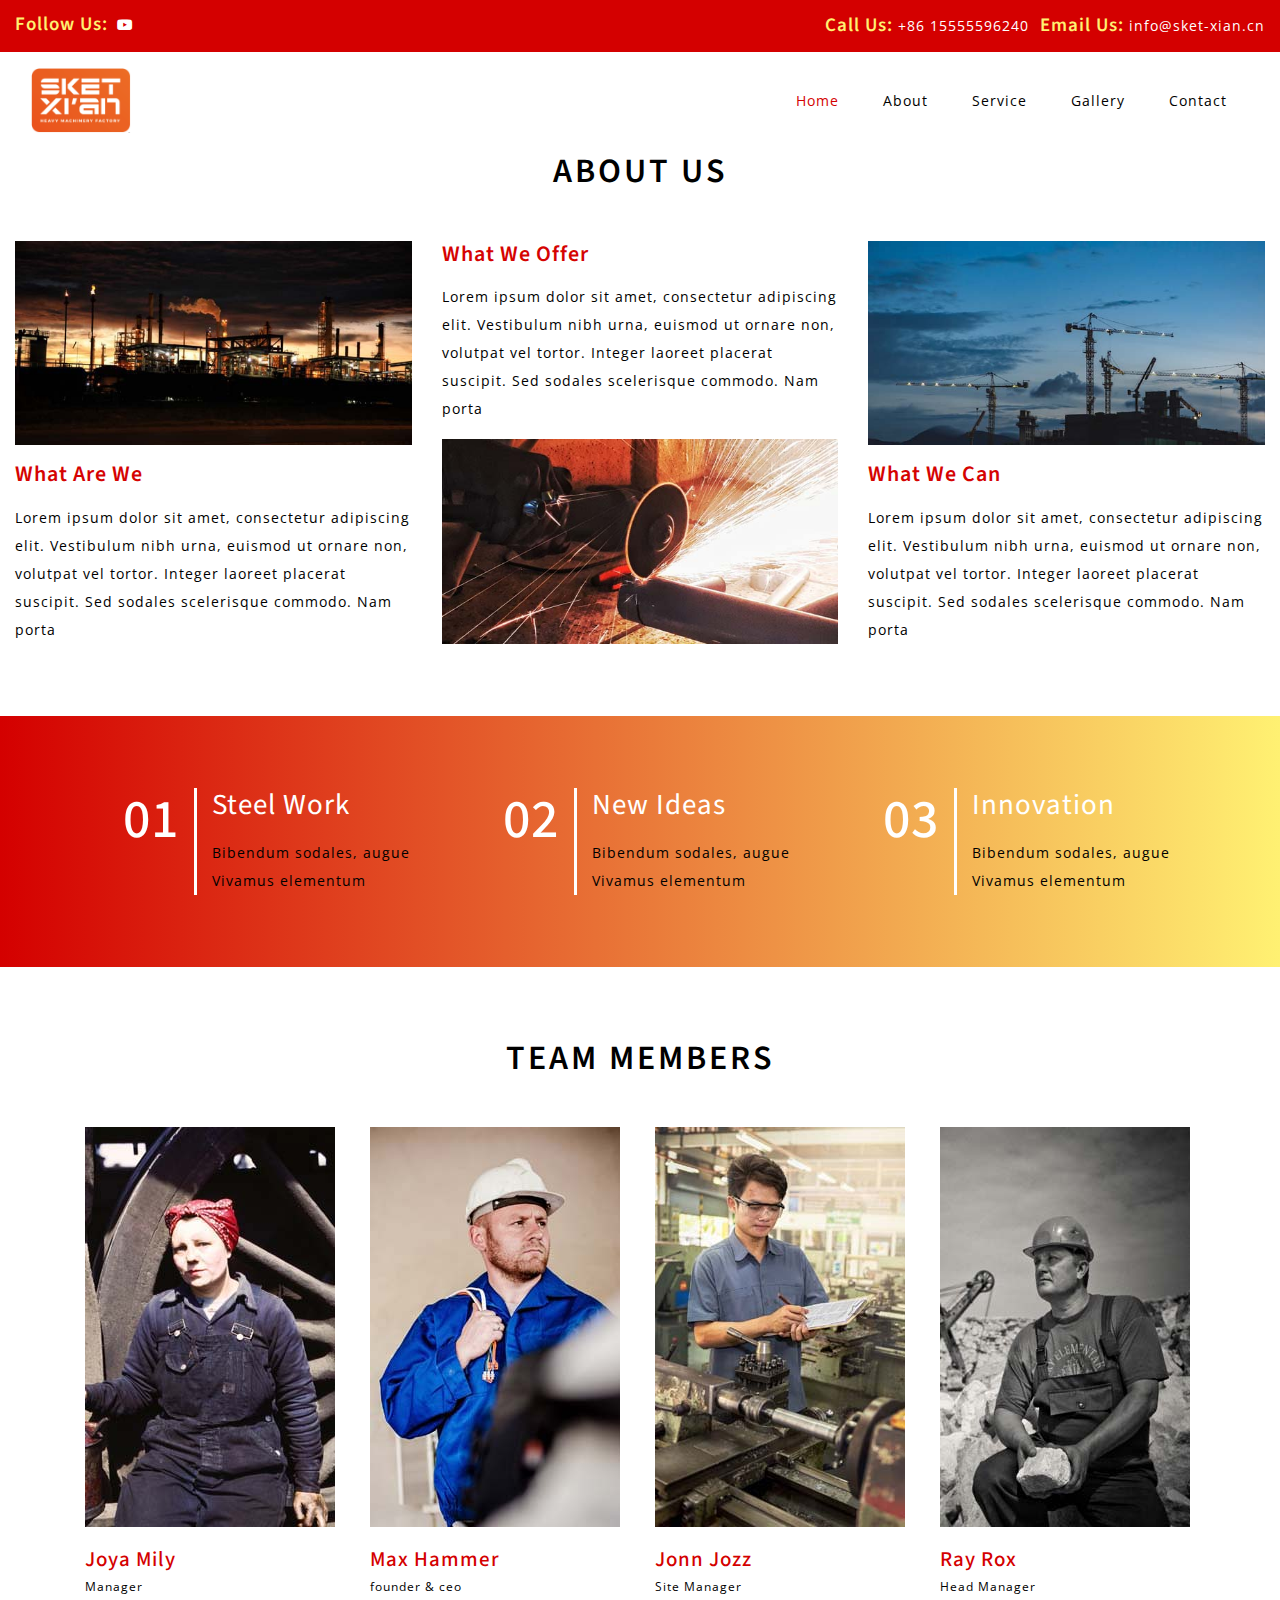
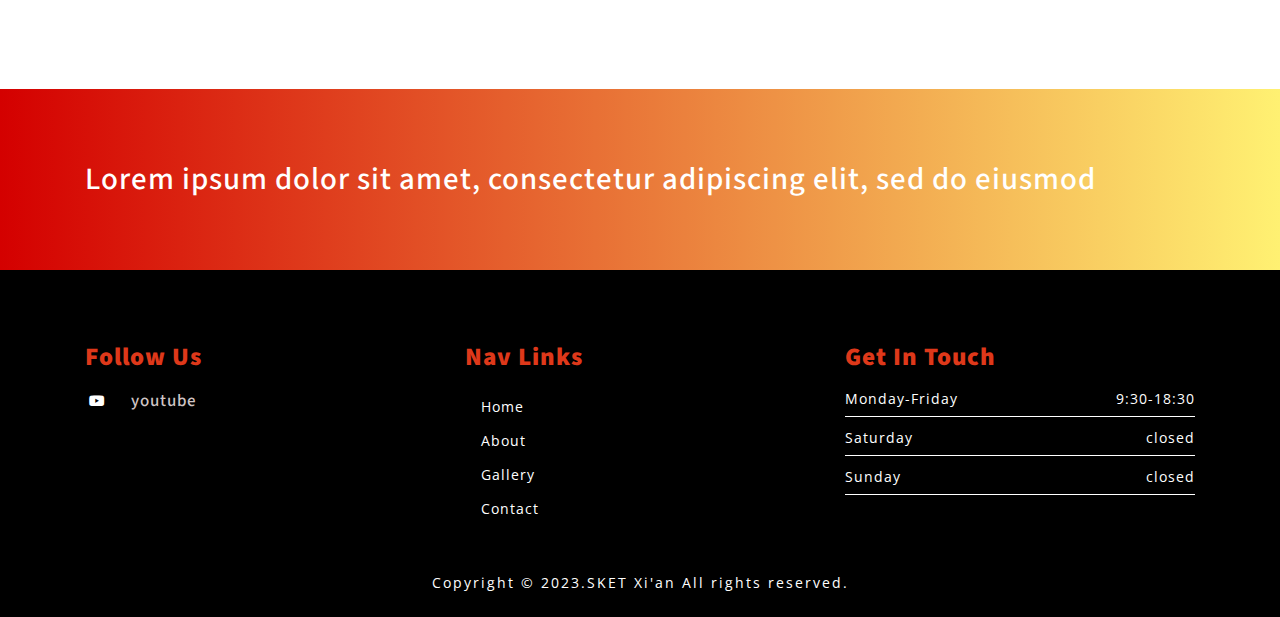
==== commit ca3a826b: "modify page" ====
--- a/about.html
+++ b/about.html
@@ -41,10 +41,7 @@
                            <li>
                               <h4> Follow Us:</h4>
                            </li>
-                           <li><a href="#"><span class="fab fa-facebook-f"></span></a></li>
-                           <li><a href="#"><span class="fas fa-envelope"></span></a></li>
-                           <li><a href="#"><span class="fas fa-rss"></span></a></li>
-                           <li><a href="#"><span class="fab fa-twitter"></span></a></li>
+                           <li><a href="https://www.youtube.com/@SKET-XIAN"><span class="fab fa-youtube"></span></a></li>
                         </ul>
                      </div>
                      <div class="col-lg-7 col-md-7 col-sm-8 agile-email-call ">
@@ -53,13 +50,13 @@
                               <h4>Call Us:</h4>
                            </li>
                            <li>
-                              <p>24/7</p>
+                              <p>+86 15555596240</p>
                            </li>
                            <li >
                               <h4>Email Us:</h4>
                            </li>
                            <li>
-                              <p><a href="mailto:info@example.com">info@example1.com</a></p>
+                              <p><a href="mailto:info@sket-xian.cn">info@sket-xian.cn</a></p>
                            </li>
                         </ul>
                      </div>
@@ -72,30 +69,24 @@
                      <!--//navigation section -->
                      <nav class="navbar navbar-expand-lg navbar-light pagescrollfix">
                         <div class="hedder-up">
-                           <h1><a class="navbar-brand" href="index.html"><span class="fas fa-cogs"></span>Molten</a></h1>
+                           <h1><a class="navbar-brand" href="index.html"><img src="images/sket-logo.png" width="100px"/></a></h1>
                         </div>
                         <button class="navbar-toggler" type="button" data-toggle="collapse" data-target="#navbarSupportedContent" aria-controls="navbarSupportedContent" aria-expanded="false" aria-label="Toggle navigation">
                         <span class="navbar-toggler-icon"></span>
                         </button>
                         <div class="collapse navbar-collapse justify-content-end" id="navbarSupportedContent">
                            <ul class="navbar-nav ">
-                              <li class="nav-item ">
+                              <li class="nav-item active">
                                  <a class="nav-link" href="index.html">Home <span class="sr-only">(current)</span></a>
                               </li>
-                              <li class="nav-item active">
+                              <li class="nav-item">
                                  <a href="about.html" class="nav-link">About</a>
                               </li>
                               <li class="nav-item">
                                  <a href="service.html" class="nav-link">Service</a>
                               </li>
-                              <li class="nav-item dropdown">
-                                 <a class="nav-link dropdown-toggle" href="#" id="navbarDropdown" role="button" data-toggle="dropdown" aria-haspopup="true" aria-expanded="false">
-                                 Pages
-                                 </a>
-                                 <div class="dropdown-menu" aria-labelledby="navbarDropdown">
-                                    <a class="nav-link " href="typography.html">Typography</a>
-                                    <a class="nav-link " href="gallery.html">Gallery</a>
-                                 </div>
+                              <li class="nav-item">
+                                 <a href="gallery.html" class="nav-link">Gallery</a>
                               </li>
                               <li class="nav-item">
                                  <a href="contact.html" class="nav-link">Contact</a>
@@ -109,11 +100,11 @@
             </div>
          </div>
          <!-- //Navigation -->
+    
       </div>
       <!--//headder-->
       <!-- banner -->
-      <div class="inner_page-banner one-img">
-      </div>
+      <br />
       <!--//banner -->
       <!-- short -->
       <div class="using-border py-3">
@@ -325,44 +316,6 @@
       </section>
       <!--//comments-->
       <!--Footer -->
-      <section class="py-lg-4 py-md-3 py-sm-3 py-3">
-         <div class="container py-lg-5 py-md-5 py-sm-4 py-4">
-         <div class="title text-center mb-lg-4 mb-md-3 mb-3">
-            <h3>NewsLetter</h3>
-         </div>
-         <div class="mt-lg-4 mt-3 address_mail_footer_grids">
-            <div class="news-about-us">
-               <form action="#" method="post">
-                  <div class=" subscribe-form ">
-                     <div class="form-group contact-forms">
-                        <input type="email" class="form-control" placeholder="Enter" required="">
-                     </div>
-                     <div class="text-center click-subscribe">
-                        <button type="submit" class="btn click-me">Subscribe</button>
-                     </div>
-                  </div>
-               </form>
-               <div class="info-sub-w3 text-center mt-lg-4 mt-3">
-                  <h5>velit sagittis vehicula. Duis posuere ex in mollis iaculis. 
-                     Suspendisse tincidunt ut velit id euismod
-                  </h5>
-               </div>
-            </div>
-         </div>
-		  </div>
-      </section>
-      <section class="images-position-grid">
-         <div class="container">
-            <div class="row imgs-both-side">
-               <div class="col-lg-6 col-md-6 col-sm-6 img-first-left">
-                  <h5>Molten Plant</h5>
-               </div>
-               <div class="col-lg-6 col-md-6 col-sm-6 img-second-left">
-                  <h5>Molten Plant</h5>
-               </div>
-            </div>
-         </div>
-      </section>
       <footer class="buttom-footer py-lg-4 py-md-3 py-sm-3 py-3">
          <section>
             <div class="container py-lg-5 py-md-5 py-sm-4 py-4">
@@ -373,20 +326,8 @@
                         <div class="footer-icons">
                            <ul>
                               <li class="mb-2">
-                                 <a href="#"><span class="fab fa-facebook-f"></span></a>
-                                 <h6 class="ml-3 text-left">Facebook</h6>
-                              </li>
-                              <li class="mb-2">
-                                 <a href="#"><span class="fas fa-envelope"></span></a>
-                                 <h6 class="ml-3 text-left">Gmail</h6>
-                              </li>
-                              <li class="mb-2">
-                                 <a href="#"><span class="fab fa-twitter"></span></a>
-                                 <h6 class="ml-3 text-left">Twitter</h6>
-                              </li>
-                              <li class="mb-2">
-                                 <a href="#"><span class="fab fab fa-google-plus-g"></span></a>
-                                 <h6 class="ml-3 text-right">Google+</h6>
+                                 <a href="https://www.youtube.com/@SKET-XIAN"><span class="fab fa-youtube"></span></a>
+                                 <h6 class="ml-3 text-left">youtube</h6>
                               </li>
                            </ul>
                         </div>
@@ -415,7 +356,7 @@
                         <div class="wls-hours-list">
                            <ul>
                               <li class="d-flex">Monday-Friday<span class="time ml-auto"> 9:30-18:30</span></li>
-                              <li class="d-flex">Saturday <span class="time ml-auto">10:30-14:30</span></li>
+                              <li class="d-flex">Saturday <span class="time ml-auto">     closed</span></li>
                               <li class="d-flex">Sunday   <span class="time ml-auto">     closed</span></li>
                            </ul>
                         </div>
@@ -425,8 +366,7 @@
             </div>
          </section>
          <div class="copy-agile-right text-center">
-            <p>Copyright &copy; 2018.Company name All rights reserved.<a target="_blank" href="http://sc.chinaz.com/moban/">&#x7F51;&#x9875;&#x6A21;&#x677F;</a>
-            </p>
+            <p>Copyright &copy; 2023.SKET Xi'an All rights reserved.</p>
          </div>
       </footer>
       <!-- //Footer -->
--- a/css/style.css
+++ b/css/style.css
@@ -316,7 +316,7 @@
 }*/
 .callbacks_container {
 position: relative;
-float: left;
+float: center;
 width: 100%;
 }
 .callbacks {
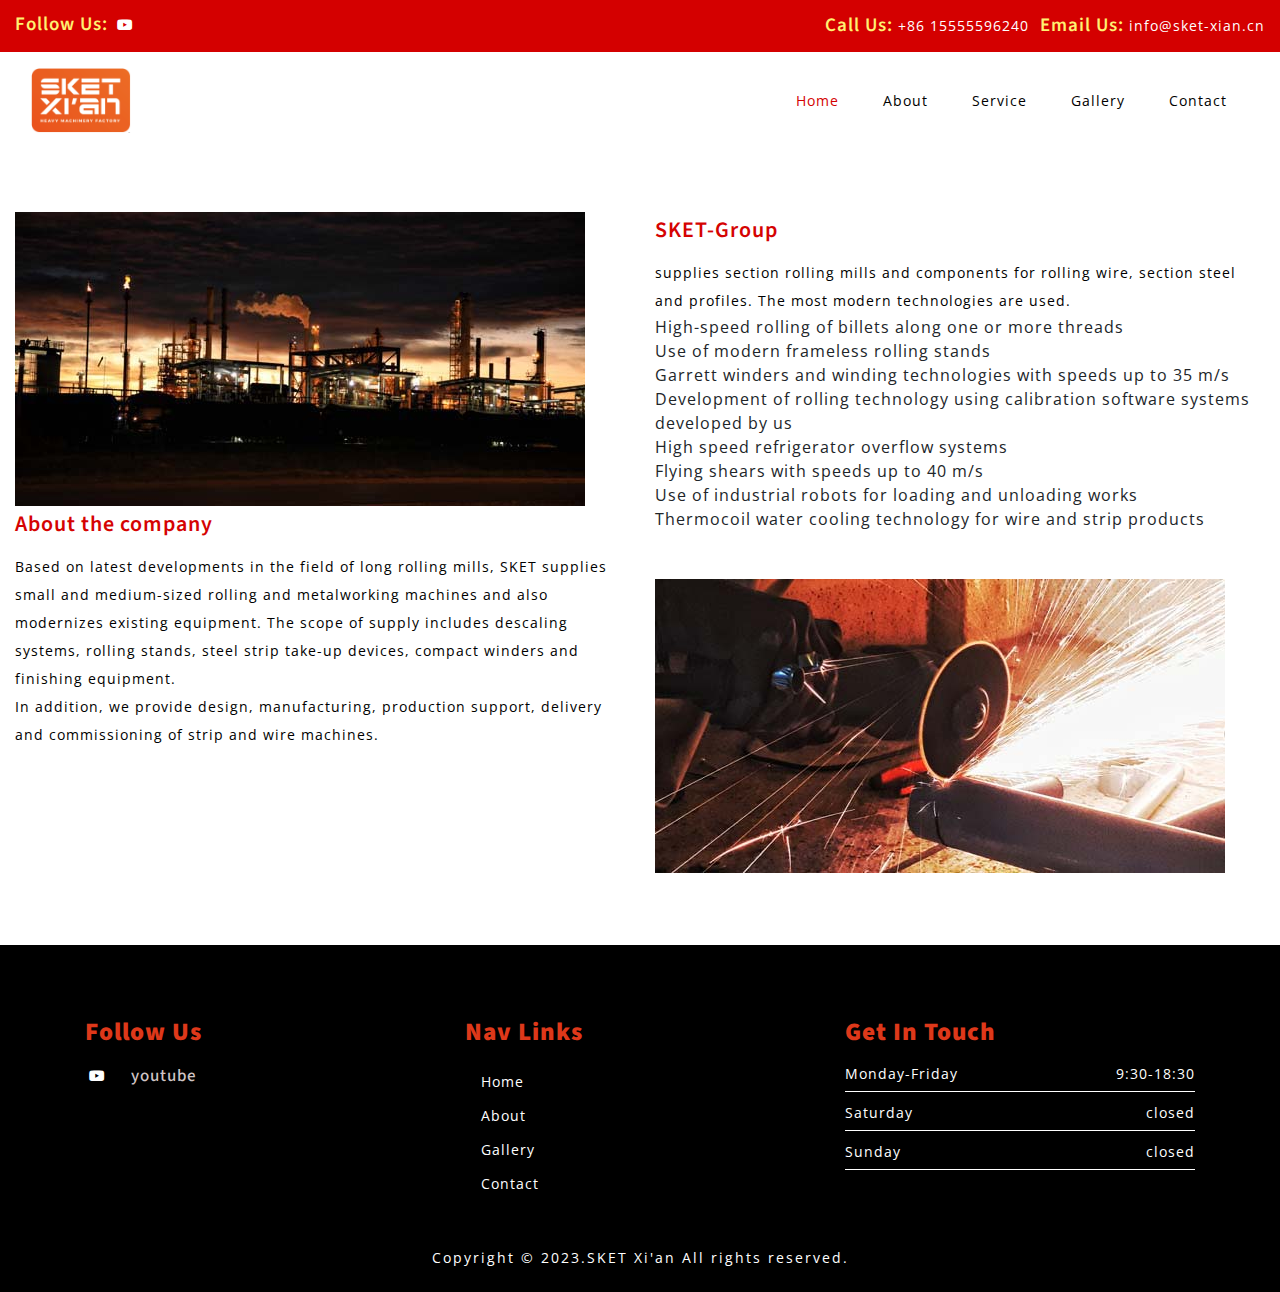
==== commit 6b620d4e: "modify page" ====
--- a/about.html
+++ b/about.html
@@ -100,7 +100,7 @@
             </div>
          </div>
          <!-- //Navigation -->
-    
+
       </div>
       <!--//headder-->
       <!-- banner -->
@@ -123,35 +123,34 @@
       <!--about-one-->
       <section class="about-inner py-lg-4 py-md-3 py-sm-3 py-3">
          <div class="container-fluid py-lg-5 py-md-4 py-sm-4 py-3">
-            <div class="title text-center mb-lg-5 mb-md-4 mb-sm-4 mb-3">
-               <h3>About Us</h3>
-            </div>
             <div class="row">
-               <div class="col-lg-4 col-md-4 w3layouts-right-side-img">
+               <div class="col-lg-6 col-md-6 w3layouts-right-side-img">
                   <div class="w3layouts-left-side-img">
                      <img src="images/ff1.jpg" alt=" " class="img-fluid">
                   </div>
                   <div class="abut-inner-wls-head">
-                     <h4 class="py-3">What Are We</h4>
-                     <p>Lorem ipsum dolor sit amet, consectetur adipiscing elit. Vestibulum nibh urna, euismod ut ornare non, volutpat vel tortor. Integer laoreet placerat suscipit. Sed sodales scelerisque commodo. Nam porta</p>
-                  </div>
-               </div>
-               <div class="col-lg-4 col-md-4 w3layouts-right-side-img">
-                  <div class="abut-inner-wls-head mb-3">
-                     <h4 class="pb-3">What We Offer</h4>
-                     <p>Lorem ipsum dolor sit amet, consectetur adipiscing elit. Vestibulum nibh urna, euismod ut ornare non, volutpat vel tortor. Integer laoreet placerat suscipit. Sed sodales scelerisque commodo. Nam porta</p>
+                     <h4 class="pb-3" style="margin-top: 5px;">About the company</h4>
+                     <p>Based on latest developments in the field of long rolling mills, SKET supplies small and medium-sized rolling and metalworking machines and also modernizes existing equipment. The scope of supply includes descaling systems, rolling stands, steel strip take-up devices, compact winders and finishing equipment.</p>
+                     <p>In addition, we provide design, manufacturing, production support, delivery and commissioning of strip and wire machines.</p>
+                  </div>
+               </div>
+               <div class="col-lg-6 col-md-6 w3layouts-right-side-img">
+                  <div class="abut-inner-wls-head mb-5">
+                     <h4 class="pb-3" style="margin-top: 5px;">SKET-Group</h4>
+                     <p>supplies section rolling mills and components for rolling wire, section steel and profiles. The most modern technologies are used.</p>
+                     <ul>
+                        <li>High-speed rolling of billets along one or more threads</li>
+                        <li>Use of modern frameless rolling stands</li>
+                        <li>Garrett winders and winding technologies with speeds up to 35 m/s</li>
+                        <li>Development of rolling technology using calibration software systems developed by us</li>
+                        <li>High speed refrigerator overflow systems</li>
+                        <li>Flying shears with speeds up to 40 m/s</li>
+                        <li>Use of industrial robots for loading and unloading works</li>
+                        <li>Thermocoil water cooling technology for wire and strip products</li>
+                     </ul>
                   </div>
                   <div class="w3layouts-left-side-img">
                      <img src="images/ff3.jpg" alt=" " class="img-fluid">
-                  </div>
-               </div>
-               <div class="col-lg-4 col-md-4 w3layouts-right-side-img">
-                  <div class="w3layouts-left-side-img">
-                     <img src="images/ff2.jpg" alt="g3 " class="img-fluid">
-                  </div>
-                  <div class="abut-inner-wls-head">
-                     <h4 class="py-3">What We Can</h4>
-                     <p>Lorem ipsum dolor sit amet, consectetur adipiscing elit. Vestibulum nibh urna, euismod ut ornare non, volutpat vel tortor. Integer laoreet placerat suscipit. Sed sodales scelerisque commodo. Nam porta</p>
                   </div>
                </div>
             </div>
@@ -159,162 +158,8 @@
       </section>
       <!--//about-->
       <!--Fun-facts-->
-      <section class="fun-facts py-lg-4 py-md-3 py-sm-3 py-3">
-         <div class="container py-lg-5 py-md-5 py-sm-4 py-3">
-         <div class="row">
-            <div class="col-lg-4 funt-list-grids">
-               <div class="row">
-                  <div class="col-md-4 col-sm-4 col-4 funt-agile-grids text-right">
-                     <h6>01</h6>
-                  </div>
-                  <div class="col-md-8 col-sm-8 col-8 funt-agile-text text-left">
-                     <h4 class="mb-3">Steel Work</h4>
-                     <p>Bibendum sodales, augue Vivamus elementum</p>
-                  </div>
-               </div>
-            </div>
-            <div class="col-lg-4 funt-list-grids">
-               <div class="row">
-                  <div class="col-md-4 col-sm-4 col-4 funt-agile-grids text-right">
-                     <h6>02</h6>
-                  </div>
-                  <div class="col-md-8 col-sm-8 col-8 funt-agile-text text-left">
-                     <h4 class="mb-3">New Ideas</h4>
-                     <p>Bibendum sodales, augue Vivamus elementum</p>
-                  </div>
-               </div>
-            </div>
-            <div class="col-lg-4 funt-list-grids">
-               <div class="row">
-                  <div class="col-md-4 col-sm-4 col-4 funt-agile-grids text-right">
-                     <h6>03</h6>
-                  </div>
-                  <div class="col-md-8 col-sm-8 col-8 funt-agile-text text-left">
-                     <h4 class="mb-3">Innovation</h4>
-                     <p>Bibendum sodales, augue Vivamus elementum</p>
-                  </div>
-               </div>
-            </div>
-         </div>
-		 </div>
-      </section>
-      <!--//Fun-facts-->
-      <!--team-->
-      <section class="team py-lg-4 py-md-3 py-sm-3 py-3" id="team">
-         <div class="container py-lg-5 py-md-4 py-sm-4 py-3">
-            <div class="title text-center mb-lg-5 mb-md-4 mb-sm-4 mb-3">
-               <h3>Team Members</h3>
-            </div>
-            <div class="row">
-               <div class="col-lg-3 col-md-6 col-sm-6 team-list-team">
-                  <div class="team-member">
-                     <div class="team-img">
-                        <img src="images/t1.jpg" alt="" class="image-fluid">
-                     </div>
-                     <div class="team-hover">
-                        <div class="desk">
-                           <h4 class="mb-2">Joya Mily</h4>
-                           <p>Lorem ipsum dolor sit amet</p>
-                        </div>
-                        <div class="s-link">
-                           <ul>
-                              <li><a href="#"><span class="fab fa-facebook-f"></span></a></li>
-                              <li><a href="#"><span class="fas fa-envelope"></span></a></li>
-                              <li><a href="#"><span class="fab fa-twitter"></span></a></li>
-                           </ul>
-                        </div>
-                     </div>
-                  </div>
-                  <div class="team-title">
-                     <h5>Joya Mily</h5>
-                     <span>Manager</span>
-                  </div>
-               </div>
-               <div class="col-lg-3 col-md-6 col-sm-6 team-list-team">
-                  <div class="team-member">
-                     <div class="team-img">
-                        <img src="images/t2.jpg" alt="" class="image-fluid">
-                     </div>
-                     <div class="team-hover">
-                        <div class="desk">
-                           <h4 class="mb-2">Max  Hammer</h4>
-                           <p>Lorem ipsum dolor sit amet</p>
-                        </div>
-                        <div class="s-link">
-                           <ul>
-                              <li><a href="#"><span class="fab fa-facebook-f"></span></a></li>
-                              <li><a href="#"><span class="fas fa-envelope"></span></a></li>
-                              <li><a href="#"><span class="fab fa-twitter"></span></a></li>
-                           </ul>
-                        </div>
-                     </div>
-                  </div>
-                  <div class="team-title">
-                     <h5>Max  Hammer</h5>
-                     <span>founder & ceo</span>
-                  </div>
-               </div>
-               <div class="col-lg-3 col-md-6 col-sm-6 team-list-team">
-                  <div class="team-member">
-                     <div class="team-img">
-                        <img src="images/t3.jpg" alt="" class="image-fluid">
-                     </div>
-                     <div class="team-hover">
-                        <div class="desk">
-                           <h4 class="mb-2">Jonn Jozz</h4>
-                           <p>Lorem ipsum dolor sit amet</p>
-                        </div>
-                        <div class="s-link">
-                           <ul>
-                              <li><a href="#"><span class="fab fa-facebook-f"></span></a></li>
-                              <li><a href="#"><span class="fas fa-envelope"></span></a></li>
-                              <li><a href="#"><span class="fab fa-twitter"></span></a></li>
-                           </ul>
-                        </div>
-                     </div>
-                  </div>
-                  <div class="team-title">
-                     <h5>Jonn Jozz</h5>
-                     <span>Site Manager</span>
-                  </div>
-               </div>
-               <div class="col-lg-3 col-md-6 col-sm-6 team-list-team">
-                  <div class="team-member">
-                     <div class="team-img">
-                        <img src="images/t4.jpg" alt="" class="image-fluid">
-                     </div>
-                     <div class="team-hover">
-                        <div class="desk">
-                           <h4 class="mb-2">Ray Rox</h4>
-                           <p>Lorem ipsum dolor sit amet </p>
-                        </div>
-                        <div class="s-link">
-                           <ul>
-                              <li><a href="#"><span class="fab fa-facebook-f"></span></a></li>
-                              <li><a href="#"><span class="fas fa-envelope"></span></a></li>
-                              <li><a href="#"><span class="fab fa-twitter"></span></a></li>
-                           </ul>
-                        </div>
-                     </div>
-                  </div>
-                  <div class="team-title">
-                     <h5>Ray Rox</h5>
-                     <span>Head Manager</span>
-                  </div>
-               </div>
-            </div>
-         </div>
-      </section>
-      <!--//team-->
-      <!--comments-->
-      <section class="comments py-lg-4 py-md-3 py-sm-3 py-3">
-         <div class="container py-lg-5 py-md-4 py-sm-4 py-3">
-            <div class="fun-hedder-up">
-               <h2>Lorem ipsum dolor sit amet, consectetur adipiscing elit, sed do eiusmod</h2>
-            </div>
-         </div>
-      </section>
-      <!--//comments-->
+      
+      
       <!--Footer -->
       <footer class="buttom-footer py-lg-4 py-md-3 py-sm-3 py-3">
          <section>
--- a/css/style.css
+++ b/css/style.css
@@ -487,6 +487,7 @@
 width: 100%;
 border: none;
 background:#d30000;
+margin-top: 60px;
 }
 /*-- //inner-banner --*/ 
 /*-- //banner --*/
